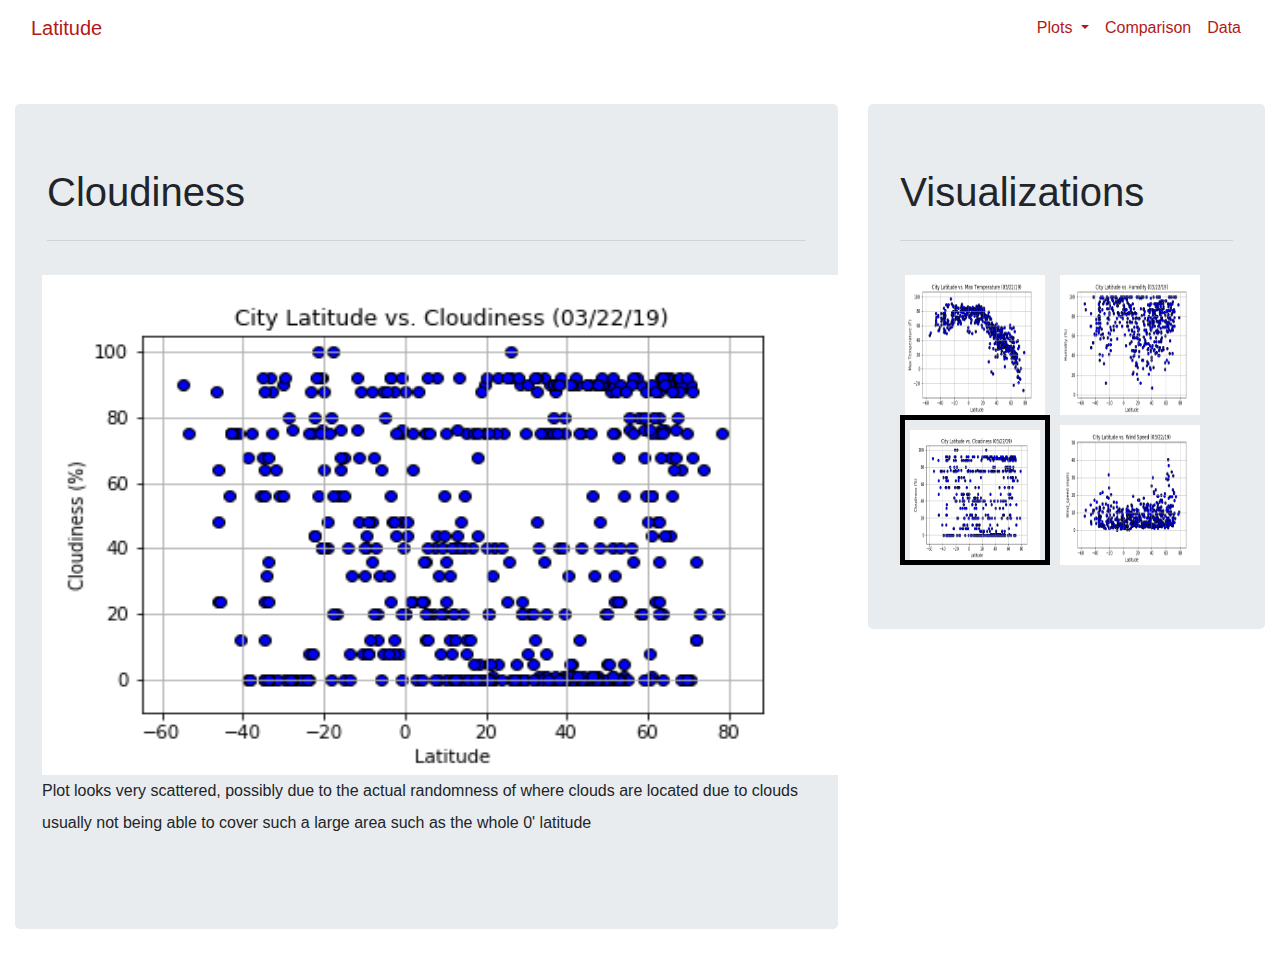
==== Cloudiness.html @ 2a40f554 "Upload_of_homework" ====
<!DOCTYPE html>
<html lang="en-us">
<head>
    <meta charset="UTF-8">
    <title>Latitude Analysis Dashboard</title>

    <!-- Bootstrap CDN-->
    <link rel="stylesheet" href="https://stackpath.bootstrapcdn.com/bootstrap/4.3.1/css/bootstrap.min.css" integrity="sha384-ggOyR0iXCbMQv3Xipma34MD+dH/1fQ784/j6cY/iJTQUOhcWr7x9JvoRxT2MZw1T" crossorigin="anonymous">  
    <link rel="stylesheet" href="style.css">
    <script src="https://code.jquery.com/jquery-3.3.1.slim.min.js" integrity="sha384-q8i/X+965DzO0rT7abK41JStQIAqVgRVzpbzo5smXKp4YfRvH+8abtTE1Pi6jizo" crossorigin="anonymous"></script>
    <script src="https://cdnjs.cloudflare.com/ajax/libs/popper.js/1.14.7/umd/popper.min.js" integrity="sha384-UO2eT0CpHqdSJQ6hJty5KVphtPhzWj9WO1clHTMGa3JDZwrnQq4sF86dIHNDz0W1" crossorigin="anonymous"></script>
    <script src="https://stackpath.bootstrapcdn.com/bootstrap/4.3.1/js/bootstrap.min.js" integrity="sha384-JjSmVgyd0p3pXB1rRibZUAYoIIy6OrQ6VrjIEaFf/nJGzIxFDsf4x0xIM+B07jRM" crossorigin="anonymous"></script>


</head>

    <body>
        <!-- Creates the Overall Grid-->
        <div class ="container-fluid">

            <!-- Navbar-->
            <nav class="navbar navbar-expand-lg navbar-light">
                    <a class="navbar-brand Steve" href="LatitudeHomepage.html">Latitude</a>
                    <button class="navbar-toggler" type="button" data-toggle="collapse" data-target="#navbarNavDropdown" aria-controls="navbarNavDropdown" aria-expanded="false" aria-label="Toggle navigation">
                    <span class="navbar-toggler-icon"></span>
                    </button>
                    <div class="collapse navbar-collapse" id="navbarNavDropdown">
                    <ul class="navbar-nav ml-auto">
                        <li class="nav-item dropdown">
                                <a class="nav-link dropdown-toggle Steve" href="#" id="navbarDropdownMenuLink" role="button" data-toggle="dropdown" aria-haspopup="true" aria-expanded="false">
                                    Plots
                                </a>
                                <div class="dropdown-menu" aria-labelledby="navbarDropdownMenuLink">
                                        <a class="dropdown-item" href="MaxTemperature.html">Max Temperature</a>
                                        <a class="dropdown-item" href="Humidity.html">Humidity</a>
                                        <a class="dropdown-item" href="Cloudiness.html">Cloudiness</a>
                                        <a class="dropdown-item" href="WindSpeed.html">Wind Speed</a>
                                </div>
                        <li class="nav-item">
                        <a class="nav-link Steve" href="Comparison.html">Comparison</a>
                        </li>
                        <li class="nav-item">
                        <a class="nav-link Steve" href="LatitudeData.html">Data</a>
                        </li>
                        
                        </li>
                    </ul>
                    </div>
            </nav> 
            <div class="row mt-5"></div>
            <div class="row">
            <div class="col-md-8">
                <div class="jumbotron">
                    <h1 class="display-5">Cloudiness</h1>
                            <hr class="my-4"> </hr>
                            <div class="row mt-2"> 
                                <div class="wrapper">
                                    <img src= "Resources/Lat_v_Cloudiness.png" width="800" height="500" alt="Cloudiness">
                                    <p>Plot looks very scattered, possibly due to the actual randomness of where clouds are located due to clouds usually not being able to cover such a large area such as the whole 0' latitude
                                    </p>
                                </div>
                            </div>            
                </div>
            </div>
            <div class="col-md-4">
                <div class="jumbotron">
                        <h1 class="display-5">Visualizations</h1>
                        <hr class="my-4"> </hr>
                        <div class="row mt-1"></div>
                        <a href="MaxTemperature.html"><img style= "padding: 0 5px; padding-top: 10px" src="Resources/Lat_v_Max_temp.png" width="150" height="150" alt="Max_Temperature"> </a>
                        <a href="Humidity.html"><img style= "padding: 0 5px; padding-top: 10px" src="Resources/Lat_v_Humidity.png" width="150" height="150" alt="Humidity"></a>
                        <a href="Cloudiness.html"><img style= "padding: 0 5px; padding-top: 10px; border: 5px solid black" src="Resources/Lat_v_Cloudiness.png" width="150" height="150" alt="Cloudiness"></a>
                        <a href="WindSpeed.html"><img style= "padding: 0 5px; padding-top: 10px" src="Resources/Lat_v_Wind_Speed.png" width="150" height="150" alt="Wind_Speed"></a>
                </div>
            </div>
        </div>
</html>
---- style.css ----
.mt-5 {
  margin-top: 5 !important;
}
.wrapper {
  column-count: 1;
  column-gap: 50px;
  padding: 10px;
}

p {line-height: 2;
}
.Steve {
  color: #B31919 !important
}
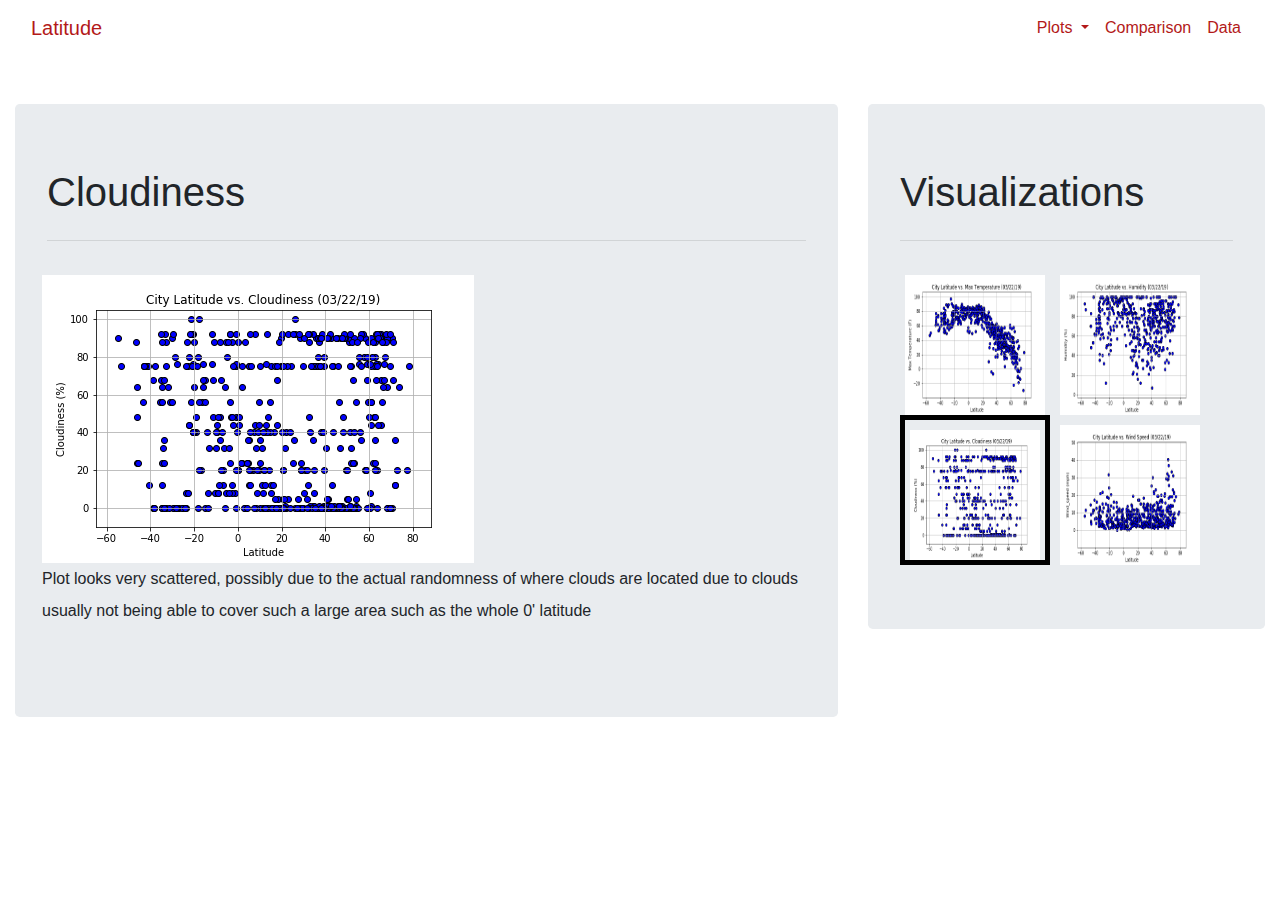
==== commit d7cfb39f: "Updated_homework" ====
--- a/Cloudiness.html
+++ b/Cloudiness.html
@@ -55,7 +55,7 @@
                             <hr class="my-4"> </hr>
                             <div class="row mt-2"> 
                                 <div class="wrapper">
-                                    <img src= "Resources/Lat_v_Cloudiness.png" width="800" height="500" alt="Cloudiness">
+                                    <img src= "Resources/Lat_v_Cloudiness.png" alt="Cloudiness">
                                     <p>Plot looks very scattered, possibly due to the actual randomness of where clouds are located due to clouds usually not being able to cover such a large area such as the whole 0' latitude
                                     </p>
                                 </div>
--- a/style.css
+++ b/style.css
@@ -12,3 +12,4 @@
 .Steve {
   color: #B31919 !important
 }
+
